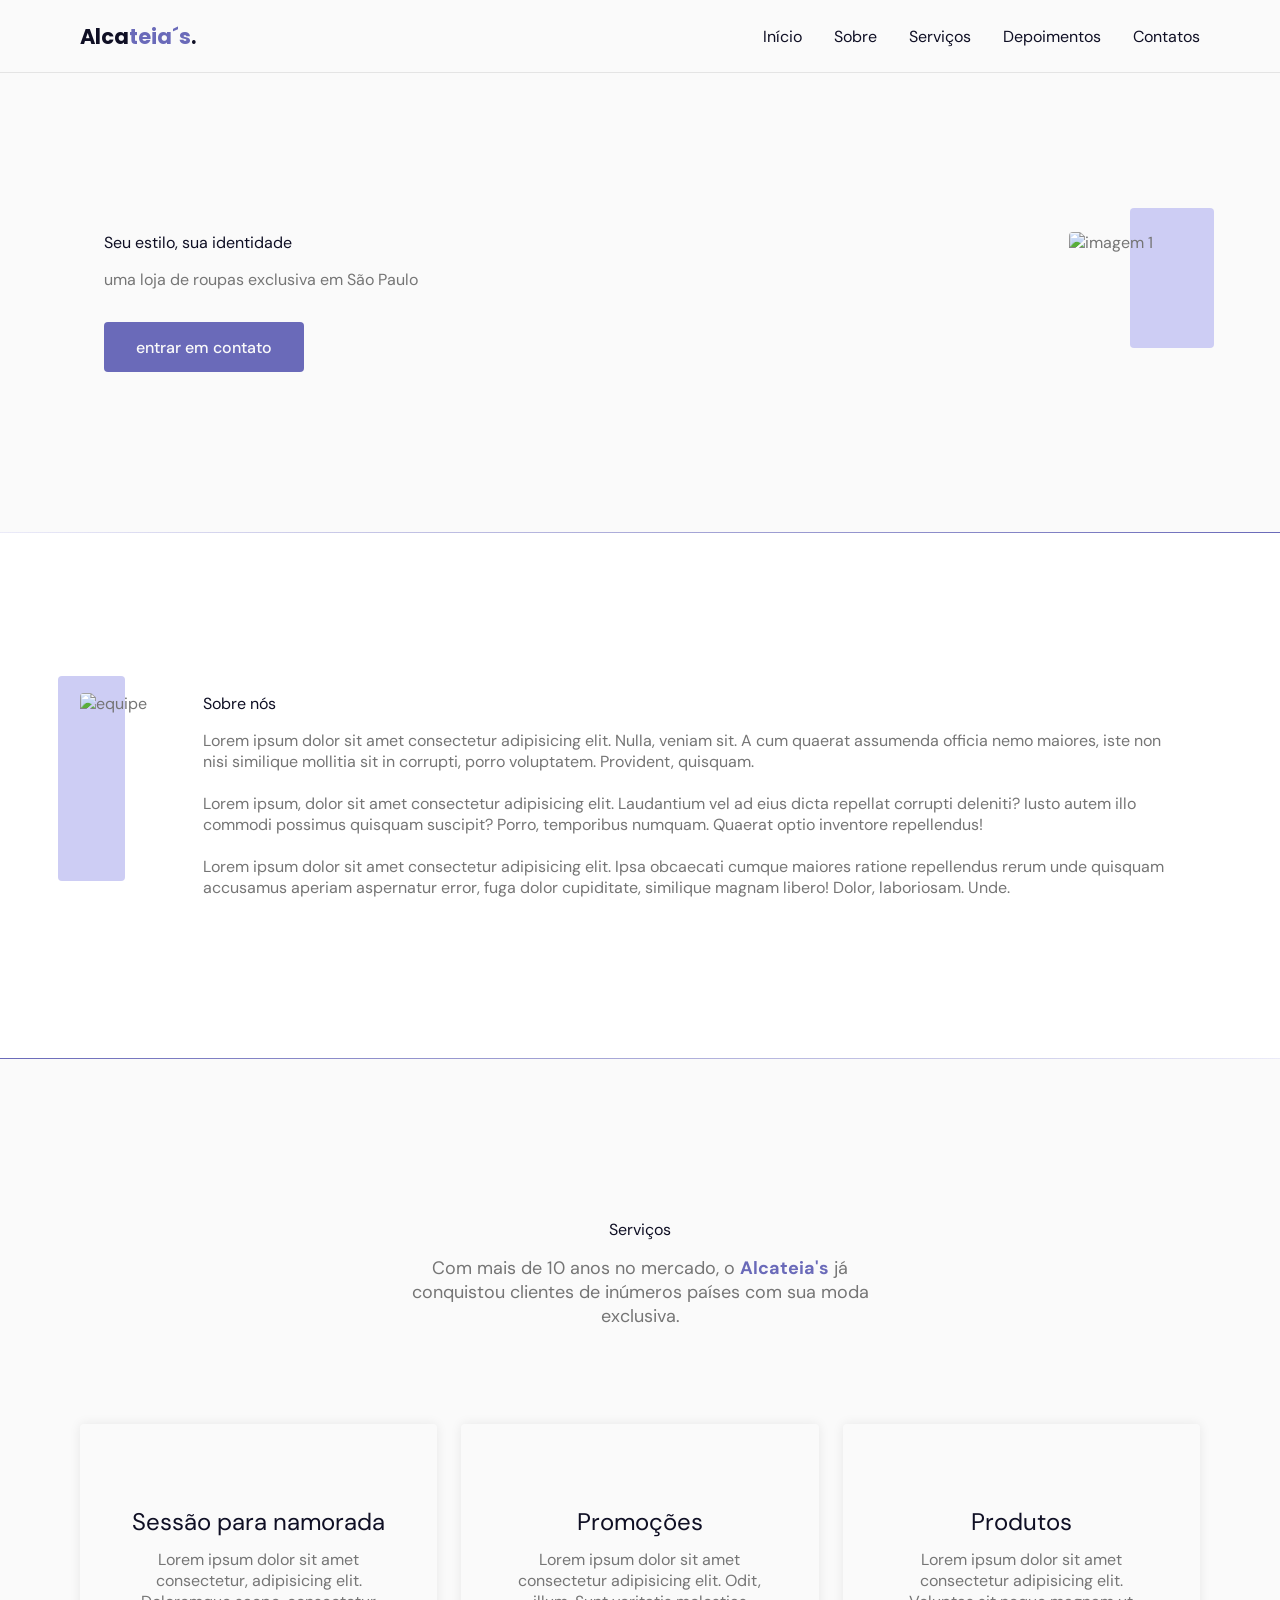
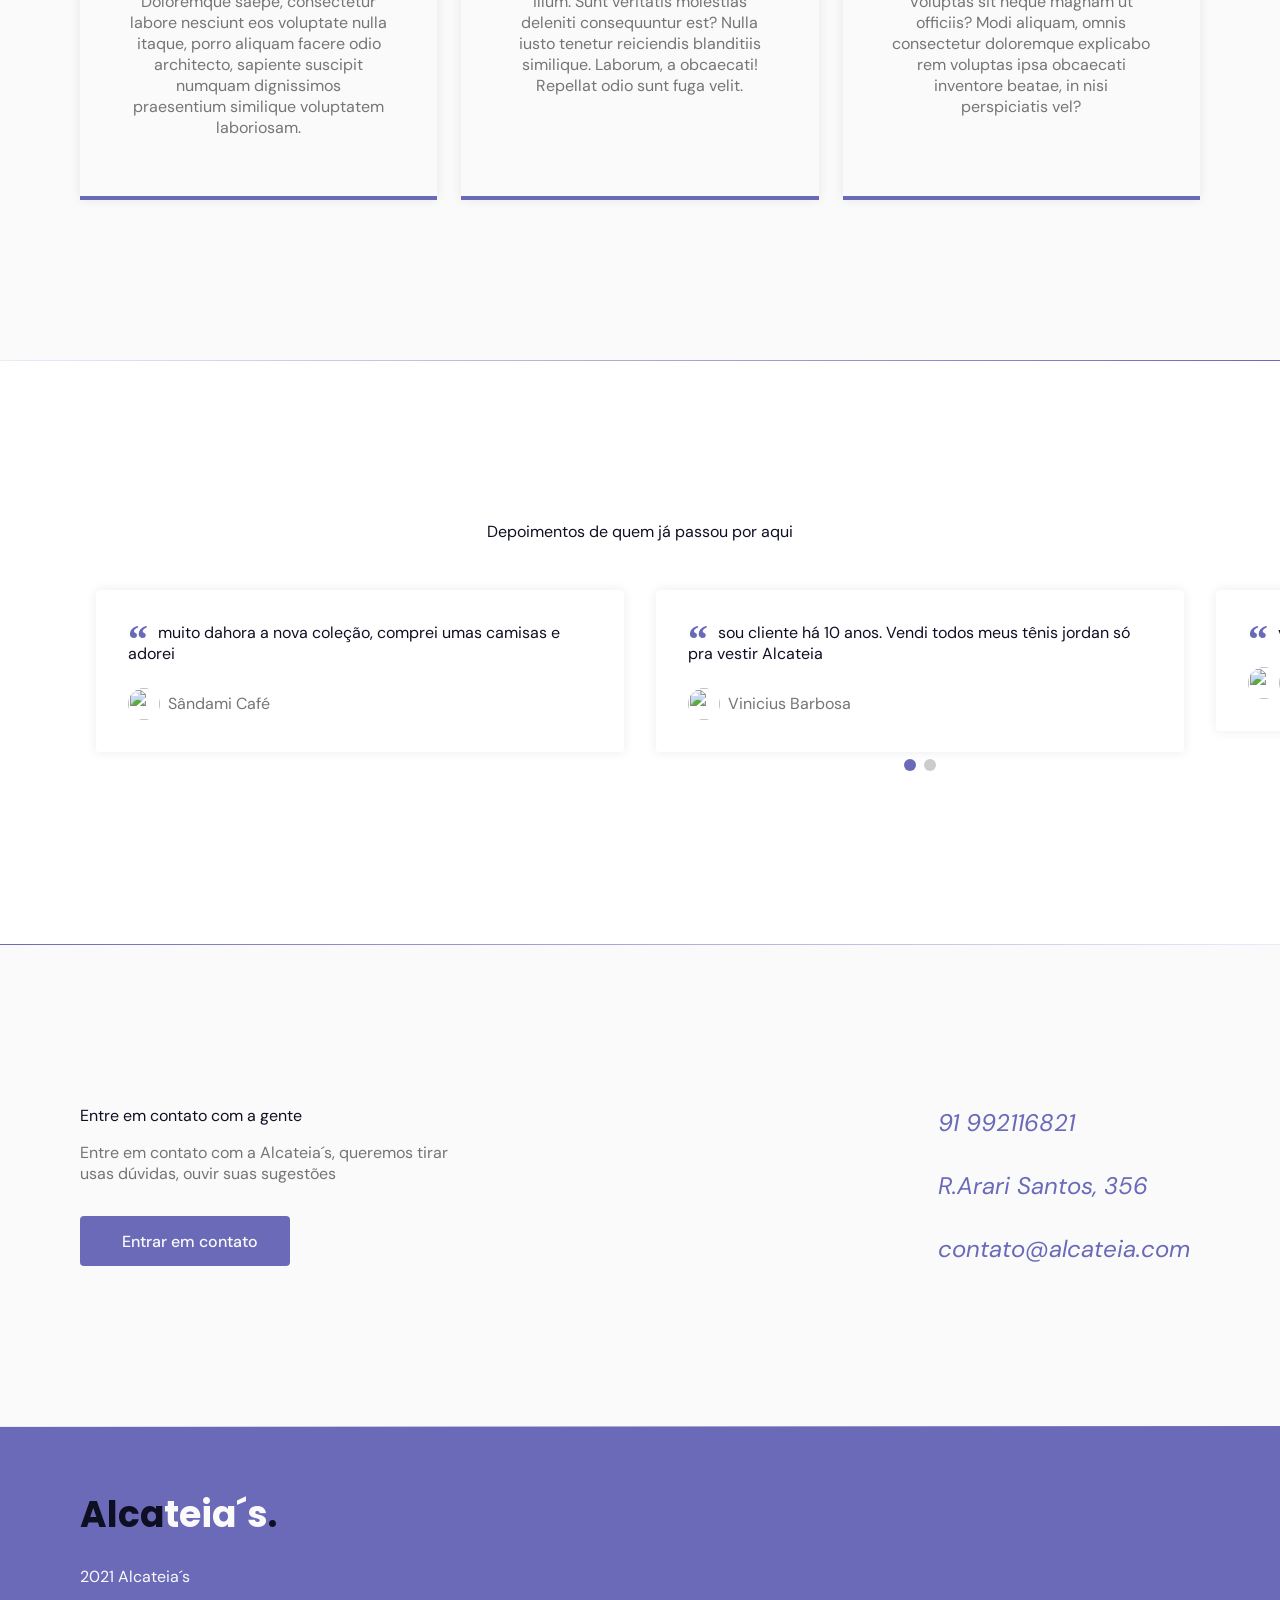
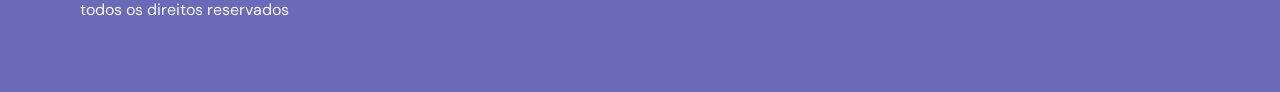
==== index.html @ 93d963b6 "Add files via upload" ====
<!DOCTYPE html>
<html lang="pt_br">
  <head>
    <meta charset="UTF-8" />
    <meta http-equiv="X-UA-Compatible" content="IE=edge" />
    <meta name="viewport" content="width=device-width, initial-scale=1.0" />
    <title>OriginSix</title>

    <!-- ICONES -->
    <link rel="stylesheet" href="icomoon/style.css" />

    <!-- swiper-->
    <link
      rel="stylesheet"
      href="https://unpkg.com/swiper/swiper-bundle.min.css"
    />
    <!-- STYLES -->
    <link rel="stylesheet" href="style.css" />

    <!-- fonts -->
    <link rel="preconnect" href="https://fonts.gstatic.com" />
    <link
      href="https://fonts.googleapis.com/css2?family=DM+Sans:wght@400;700&family=Poppins:wght@400;500;700&display=swap"
      rel="stylesheet"
    />
  </head>
  <body>
    <header id="header">
      <nav class="container">
        <a class="logo" href="#">Alca<span>teia´s</span>.</a>
        <!-- menu -->
        <div class="menu">
          <ul class="grid">
            <li><a class="title" href="#home">Início</a></li>
            <li><a class="title" href="#about">Sobre</a></li>
            <li><a class="title" href="#services">Serviços</a></li>
            <li><a class="title" href="#testimonials">Depoimentos</a></li>
            <li><a class="title" href="#contact">Contatos</a></li>
          </ul>
        </div>
        <!-- /menu-->
        <div class="toggle icon-menu"></div>
        <div class="toggle icon-close"></div>
      </nav>
    </header>

    <!-- HOME -->
    <main>
      <section class="section" id="home">
        <div class="container grid">
          <div class="image">
            <img
              src="https://images.unsplash.com/photo-1523381210434-271e8be1f52b?ixid=MnwxMjA3fDB8MHxzZWFyY2h8Mnx8Y2xvdGhpbmd8ZW58MHx8MHx8&ixlib=rb-1.2.1&auto=format&fit=crop&w=700&q=60"
              alt="imagem 1"
            />
          </div>
          <div class="text">
            <h2 class="title">Seu estilo, sua identidade</h2>
            <p>uma loja de roupas exclusiva em São Paulo</p>

            <a class="button" href="#">entrar em contato</a>
          </div>
        </div>
      </section>
      <div class="divider-1"></div>
      <!-- ABOUT -->

      <section class="section" id="about">
        <div class="container grid">
          <div class="image">
            <img
              src="https://images.unsplash.com/photo-1521737852567-6949f3f9f2b5?ixid=MnwxMjA3fDB8MHxzZWFyY2h8OXx8dGVhbXxlbnwwfHwwfHw%3D&ixlib=rb-1.2.1&auto=format&fit=crop&w=700&q=60"
              alt="equipe"
            />
          </div>
          <div class="text">
            <h2 class="title">Sobre nós</h2>
            <p>
              Lorem ipsum dolor sit amet consectetur adipisicing elit. Nulla,
              veniam sit. A cum quaerat assumenda officia nemo maiores, iste non
              nisi similique mollitia sit in corrupti, porro voluptatem.
              Provident, quisquam.
            </p>
            <br />
            <p>
              Lorem ipsum, dolor sit amet consectetur adipisicing elit.
              Laudantium vel ad eius dicta repellat corrupti deleniti? Iusto
              autem illo commodi possimus quisquam suscipit? Porro, temporibus
              numquam. Quaerat optio inventore repellendus!
            </p>
            <br />
            <p>
              Lorem ipsum dolor sit amet consectetur adipisicing elit. Ipsa
              obcaecati cumque maiores ratione repellendus rerum unde quisquam
              accusamus aperiam aspernatur error, fuga dolor cupiditate,
              similique magnam libero! Dolor, laboriosam. Unde.
            </p>
          </div>
        </div>
      </section>

      <div class="divider-2"></div>
      <!-- SERVICES -->

      <section class="section" id="services">
        <div class="container grid">
          <header>
            <h2 class="title">Serviços</h2>
            <p class="subtitle">
              Com mais de 10 anos no mercado, o <strong>Alcateia's</strong> já
              conquistou clientes de inúmeros países com sua moda exclusiva.
            </p>
          </header>

          <div class="cards grid">
            <div class="card">
              <i class="icon-woman-hair"></i>
              <h3 class="title">Sessão para namorada</h3>
              <p>
                Lorem ipsum dolor sit amet consectetur, adipisicing elit.
                Doloremque saepe, consectetur labore nesciunt eos voluptate
                nulla itaque, porro aliquam facere odio architecto, sapiente
                suscipit numquam dignissimos praesentium similique voluptatem
                laboriosam.
              </p>
            </div>
            <div class="card">
              <!-- LEMBRA QUE É CARD E NÃO CARDS COMO NA AULA-->
              <i class="icon-trim"></i>
              <h3 class="title">Promoções</h3>
              <p>
                Lorem ipsum dolor sit amet consectetur adipisicing elit. Odit,
                illum. Sunt veritatis molestias deleniti consequuntur est? Nulla
                iusto tenetur reiciendis blanditiis similique. Laborum, a
                obcaecati! Repellat odio sunt fuga velit.
              </p>
            </div>
            <div class="card">
              <i class="icon-cosmetic"></i>
              <h3 class="title">Produtos</h3>
              <p>
                Lorem ipsum dolor sit amet consectetur adipisicing elit.
                Voluptas sit neque magnam ut officiis? Modi aliquam, omnis
                consectetur doloremque explicabo rem voluptas ipsa obcaecati
                inventore beatae, in nisi perspiciatis vel?
              </p>
            </div>
          </div>
        </div>
      </section>
      <div class="divider-1"></div>

      <!-- TESTIMONIALS -->
      <section class="section" id="testimonials">
        <div class="container">
          <header>
            <h2 class="title">Depoimentos de quem já passou por aqui</h2>
          </header>

          <div class="testimonials swiper-container">
            <div class="swiper-wrapper">
              <div class="testimonial swiper-slide">
                <blockquote>
                  <p>
                    <span>&ldquo;</span>
                    muito dahora a nova coleção, comprei umas camisas e adorei
                  </p>

                  <cite>
                    <img src="icomoon/fotos/san.jfif" alt="" />
                    Sândami Café
                  </cite>
                </blockquote>
              </div>
              <div class="testimonial swiper-slide">
                <blockquote>
                  <p>
                    <span>&ldquo;</span>
                    sou cliente há 10 anos. Vendi todos meus tênis jordan só pra
                    vestir Alcateia
                  </p>

                  <cite>
                    <img src="icomoon/fotos/vinie.jfif" alt="" />
                    Vinicius Barbosa
                  </cite>
                </blockquote>
              </div>

              <div class="testimonial swiper-slide">
                <blockquote>
                  <p>
                    <span>&ldquo;</span>
                    virou crime? sândami por que tu me odeia?
                  </p>

                  <cite>
                    <img src="icomoon/fotos/pedro.jfif" alt="" />
                    João Pedro
                  </cite>
                </blockquote>
              </div>

              <!-- If we need pagination -->
              <div class="swiper-pagination"></div>
            </div>
          </div>
        </div>
      </section>
      <div class="divider-2"></div>

      <!-- CONTACT -->
      <section class="section" id="contact">
        <div class="container grid">
          <!-- TEXTOS-->
          <div class="text">
            <h2 class="title">Entre em contato com a gente</h2>
            <p>
              Entre em contato com a Alcateia´s, queremos tirar usas dúvidas,
              ouvir suas sugestões
            </p>
            <a
              href="https://api.whatsapp.com/send?phone=+55 63 9281-9799&text=olá, gostaria de tirar algumas dúvidas sobre a Alcateia´s"
              class="button"
              target="_blank"
            >
              <i class="icon-whatsapp"></i> Entrar em contato</a
            >
          </div>

          <!-- LINKS -->
          <div class="links">
            <ul class="grid">
              <li><i class="icon-phone"> 91 992116821</i></li>
              <li><i class="icon-map-pin">R.Arari Santos, 356</i></li>
              <li><i class="icon-mail">contato@alcateia.com</i></li>
            </ul>
          </div>
        </div>
      </section>

      <div class="divider-1"></div>
     
    </main>

     <!-- FOOTER -->
     <footer class="section">
      <div class="container grid">
        <div class="brand">
          <a class="logo logo-alt" href="#home">Alca<span>teia´s</span>.</a>
          <p> 2021 Alcateia´s</p>

          <p>todos os direitos reservados </p>


        </div>

        <div class="social grid">
          <a href="https://instagram.com" target="_blank">
            <i class="icon-instagram"></i></a>
          <a href="https://facebook.com">
            <i class="icon-facebook"></i></a>
          <a href="https://youtube.com">
            <i class="icon-youtube"></i></a>
        </div>

        </div>
      </div>
    </footer>
    

    <a href="#home" class="back-to-top"> <i class="icon-menu"></i></a>

    <!-- swiper-->
    <script src="https://unpkg.com/swiper/swiper-bundle.min.js"></script>

    <!-- scrollreveal -->
    <script src="https://unpkg.com/scrollreveal"></script>

    <!-- main.js-->

    <script src="main.js"></script>
  </body>
</html>
---- style.css ----
/* ================ RESET ========================= */
* {
  margin: 0;
  padding: 0;
  box-sizing: border-box;
}

ul {
  list-style: none;
}
a {
  text-decoration: none;
}
img {
  width: 100%;
  height: auto;
}

/* ================ VARIABLES ========================= */

:root {
  --header-height: 4.5rem;
  /*--lolzinho: rgba(71, 73, 73, 0.459); ==== variavel cm nome divertido p guardar propriedade de color*/

  --hue: 240;
  /* HSL color mode */
  --base-color: hsl(var(--hue) 36% 57%);
  --base-color-second: hsl(var(--hue) 65% 88%);
  --base-color-alt: hsl(var(--hue) 57% 53%); /*alernativa p modo hover */
  --title-color: hsl(var(--hue) 41% 10%);
  --text-color: hsl(0 0% 46%);
  --text-color-light: hsl(0 0% 98%);
  --body-color: hsl(0 0% 98%);

  /* fonts */
  --title-font-size: 1.875rem;
  --subtitle-font-size: 1rem;

  --title-font: 'Poppins', sans-serif;
  --body-font: 'DM Sans', sans-serif;
}

/* ================ BASE ========================= */
/* 
:target {
  scroll-margin-top: 0.8rem;
}  UMA DICA DE ALGUEM DA COMUNIDADE, MAS NÃO DEU CERTO*/
html {
  scroll-behavior: smooth; /* NÃO DEU CERTO A TRANSIÇÃO DE ROLAGEM*/
}

body {
  font: 400 1rem var(--body-font);
  color: var(--text-color);
  background: var(--body-color);
  -webkit-font-smoothing: antialiased;
}

.title {
  font: 700 var(--title-font-size) var(--title-color);
  color: var(--title-color);
  -webkit-font-smoothing: auto;
}

.button {
  /*color: var(--lolzinho); === chamando cor pela variavel lolzinho */
  background-color: var(--base-color);
  color: var(--text-color-light);
  height: 3.5rem;
  display: inline-flex;
  align-items: center;
  padding: 0 2rem;
  border-radius: 0.25rem;
  font: 500 1rem var(--body-font);
  transition: background 0.3s;
}

.button:hover {
  background-color: var(--base-color-alt);
}

.divider-1 {
  height: 1px;
  background: linear-gradient(
    270deg,
    hsla(var(--hue), 36%, 57%, 1),
    hsla(var(--hue), 65%, 88%, 0.34)
  );
}

.divider-2 {
  height: 1px;
  background: linear-gradient(
    270deg,
    hsla(var(--hue), 65%, 88%, 0.34),
    hsla(var(--hue), 36%, 57%, 1)
  );
}
/* ================ LAYOUT ========================= */
.container {
  margin-left: 1.5rem; /* esquerdo*/
  margin-right: 1.5rem; /*direito*/
}

.grid {
  display: grid; /* ele ativa novas funcionalidades do css*/
  gap: 2rem; /* ativou o gap que dá espaço entre os elementos */
}
.section {
  padding: calc(5rem + var(--header-height)) 0; /* 2 valores p se referir a cima/baixo o primeiro (5rem)e laterais o segundo (0)*/
}

.section .title {
  margin-bottom: 1rem;
}

.section .subtitle {
  font-size: var(--subtitle-font-size);
}

.section header {
  margin-bottom: 4rem;
}

.section header p strong {
  /* MÉRITO MEU. o prof não colocou <p>  p/ modificar o <strong> dentro do paragrafo, mas eu fiz assim para ser mais detalhista e deu certo*/
  color: var(--base-color);
}
#header {
  border-bottom: 1px solid #e4e4e4; /* borda abaixo, no cabeçalho ainda*/
  margin-bottom: 2rem; /* margem p baixo, p dar espaço*/
  display: flex;

  width: 100%;
  top: 0;
  left: 0;
  position: fixed;
  z-index: 100; /* profundidade eixo z*/
  background-color: var(--body-color);
}
#header.scroll {
  background: var(
    --text-color-light
  ); /* era só pra ser um teste, e fez um efeito incrivel de "vidro" */
  box-shadow: 0px 0px 12px rgba(0, 0, 0, 0.15);
}

/*#header.scroll .logo span {
  color: rgb(109, 218, 245);
} PRA MUDAR A COR DA LOGO QUANDO PASSAR PELO SCROLL 

#header.scroll .icon-menu {
  color: rgb(88, 167, 167);
  PRA MUDAR A COR DO MENU QUANDO PASSAR PELO SCROLL
} */

/* ================ LOGO ========================= */

.logo {
  font: 700 1.31rem var(--title-font);
  color: var(--title-color);
}

.logo span {
  color: var(--base-color);
}

.logo-alt span {
  color: var(--body-color);
}
/* ================ NAVIGATION ========================= */

nav {
  height: var(--header-height);
  display: flex; /* com o flex todos os elementos ficam um do lado do outro*/
  justify-content: space-between;
  height: 4.5rem;
  width: 100%;
  align-items: center; /* centralizar os dois elementos que estavam colados no topo, se eu quisesse que os itens fossem p baixo seria flex-end, ou p cima flex-start*/
}

nav ul li {
  text-align: center;
}

nav ul li a {
  transition: color 0.3s;
  position: relative;
}

nav ul li a:hover,
nav ul li a.active {
  color: var(--base-color);
}

nav ul li a::after {
  content: '';
  width: 0%;
  height: 2px;
  background: var(--base-color);

  position: absolute;
  left: 0;
  bottom: -1.5rem;

  transition: width 0.2s;
}
nav ul li a:hover::after,
nav ul li a.active::after {
  width: 100%;
}
nav .menu {
  opacity: 0;
  visibility: hidden;
  top: -20rem;
  transition: 0.2s;
}

nav .menu ul {
  display: none;
}

/* mostrar menu*/
nav.show .menu {
  opacity: 1;
  visibility: visible;

  background: var(--body-color);

  height: 100vh; /*view h = altura*/
  width: 100vw; /*view w = largura*/

  position: fixed;
  top: 0;
  left: 0;
  display: grid;
  place-content: center;
}

nav.show .menu ul {
  display: grid;
}
nav.show ul.grid {
  gap: 4rem;
}

/* toggle menu*/
.toggle {
  color: var(--base-color);
  font-size: 1.5rem;
  cursor: pointer;
}
nav .icon-close {
  visibility: hidden;
  opacity: 0;

  position: absolute;
  top: -1.5rem;
  right: 1.5rem;

  transition: 0.2s;
}

nav.show div.icon-close {
  visibility: visible;
  opacity: 1;
  top: 1.5rem;
}
/* ================ HOME ========================= */
#home {
  overflow: hidden;
}
#home .container {
  margin: 0;
}
#home .image {
  position: relative;
}
#home .image::before {
  content: '';
  height: 100%;
  width: 100%;
  background: var(--base-color-second);
  position: absolute;
  top: -16.8%;
  left: 16.7%;
  z-index: 0;
}
#home .image img {
  position: relative; /*ativou novas funcionalidade*/
  right: 2.93rem; /*empurra a imagem na lateral direita, por isso right /testar depois*/
}

#home .image img,
#home .image::before {
  border-radius: 0.25rem;
}

#home .text {
  margin-left: 1.5rem; /* esquerdo*/
  margin-right: 1.5rem; /*direito*/
  text-align: center;
}
#home .text h1 {
  margin-bottom: 1rem;
}

#home .text p {
  margin-bottom: 2rem;
  max-width: 100%; /* p segurar a barra de rolagem*/
}

/* ================ ABOUT ========================= */
#about {
  background: white;
}
#about .container {
  margin: 0;
}
#about .image {
  position: relative;
}
#about .image::before {
  content: '';
  height: 100%;
  width: 100%;
  background: var(--base-color-second);
  position: absolute;
  top: -8.3%;
  left: -33%;
  z-index: 0;
}
#about .image img {
  position: relative; /*ativou novas funcionalidade*/
}

#about .image img,
#about .image::before {
  border-radius: 0.25rem;
}

#about .text {
  margin-left: 1.5rem; /* esquerdo*/
  margin-right: 1.5rem; /*direito*/
}

/* ================ SERVICES  ========================= */

.cards.grid {
  gap: 1.5rem;
}

.card {
  padding: 3.625rem 2rem;
  box-shadow: 0px 0px 12px rgba(0, 0, 0, 0.08);
  border-bottom: 0.25rem solid var(--base-color);
  border-radius: 0.25rem 0.25rem 0 0;
  text-align: center;
}

.card i {
  display: block;
  margin-bottom: 1.5rem;
  font-size: 5rem;
  color: var(--base-color);
}

.card .title {
  font-size: 1.5rem;
  margin-bottom: 0.75rem;
}

/* ================ TESTIMONALS  ========================= */

#testimonials {
  background: rgb(255, 255, 255);
}

#testimonials .container {
  margin-left: 0;
  margin-right: 0;
  position: relative;
}

#testimonials header {
  margin-left: 1.5rem;
  margin-right: 1.5rem;
  margin-bottom: 0;
}
#testimonials blockquote {
  padding: 2rem;
  box-shadow: 0px 0px 12px rgba(0, 0, 0, 0.08);
  border-radius: 0.25rem;
}

#testimonials blockquote p {
  position: relative; /* relativa a posição absoluta do item a seguir*/
  text-indent: 1.875rem;
  margin-bottom: 1.5rem; /* pra criar um espaço embaixo da caixa*/
  color: var(--title-color);
}

#testimonials blockquote p span {
  font: 700 2.5rem serif;

  position: absolute;
  top: -0.375rem; /* DUVIDA: esse to e left só é ativado quando uso o position absolute*/
  left: -1.875rem;
  color: var(--base-color);
}

#testimonials cite {
  display: flex;
  align-items: center;
  font-style: normal;
}

#testimonials cite img {
  width: 2rem;
  height: 2rem;
  object-fit: cover;
  clip-path: circle();
  margin-right: 0.5rem;
}

/* swiper */

.swiper-slide {
  /* são os tres slides*/
  height: auto;
  padding: 2rem 1rem;

  position: relative;
}
.swiper-pagination-bullet {
  margin-left: 0.5rem;
  width: 0.75rem;
  height: 0.75rem;
}

.swiper-pagination {
  position: absolute;
  left: 1.5rem;
  right: 1.5rem;
  top: 13rem;
}

.swiper-pagination-bullet-active {
  background: var(--base-color);
}

/* ================ CONTACT  ========================= */

#contact .grid {
  gap: 4rem;
}

#contact .text p {
  margin-bottom: 2rem;
}

#contact .button i,
#contact ul li i {
  font-size: 1.5rem;
  margin-right: 0.625rem;
}

#contact ul.grid {
  gap: 2rem;
}

#contact ul li {
  display: flex;
  align-items: center;
}

#contact ul li i {
  color: var(--base-color);
}

/* ================ FOOTER  ========================= */

footer {
  background: var(--base-color);
}

footer.section {
  padding: 4rem 0;
}

footer .logo {
  display: inline-block;
  margin-bottom: 1.5rem;
}

footer .brand p {
  color: var(--text-color-light);
  margin-bottom: 0.75rem;
}

footer i {
  font-size: 1.5rem;
  color: var(--text-color-light);
}

footer .social {
  grid-auto-flow: column;
  width: fit-content;
}
footer .social a {
  transition: 0.3s; /* tem que ter o transition p poder fazer os icones de redes sociais se mecherem */
  display: inline-block; /* pq o "link A" é inline e não recebe a propriedade do translate, então tem que ser inline-block*/
}

footer .social a:hover {
  transform: translateY(
    -15px
  ); /* sinal de menos pq ele vai subir, caso contrario, ele desce*/
}
/* Back to top */

.back-to-top {
  background: var(--base-color);
  color: var(--text-color-light);

  position: fixed;
  right: 1rem;
  bottom: 1rem;

  padding: 0.7rem;
  clip-path: circle();

  font-size: 1.5rem;
  line-height: 0;

  visibility: hidden; /* hidden = esconder */
  opacity: 0;

  transition: 0.3s;
  transform: translateY(100%);
}

.back-to-top.show {
  visibility: visible;
  opacity: 1;
  transform: translateY(0);
}

/* ================== MEDIA QUERIES ================*/
/* extra large devices: 1200 > */
@media (min-width: 1200px) {
  /* reusable classes */
  .container {
    max-width: 1120px;
    margin-left: auto;
    margin-right: auto;
  }
  .section {
    padding: 10rem 0;
  }

  .section header,
  #testimonials header {
    max-width: 32rem;
    text-align: center;
    margin-left: auto;
    margin-right: auto;
  }

  .button {
    height: 3.125rem;
  }

  /* navigation */

  nav .menu {
    opacity: 1;
    visibility: visible;
    top: 0;
  }

  nav .menu ul {
    display: flex;
    gap: 2rem;
  }

  nav .menu ul li a.title {
    font: 400 1rem var(--body-font);
    -webkit-font-smoothing: antialiased;
  }
  nav .menu ul li a.title.active {
    font-weight: bold;
    -webkit-font-smoothing: auto;
  }

  nav .icon-menu {
    display: none;
  }
  /* layout */

  main {
    margin-top: var(--header-height);
  }

  /* home */

  #home .container {
    grid-auto-flow: column;
    justify-content: space-between;
    margin: 0 auto;
  }
  #home .image {
    order: 1;
  }

  #home .text {
    order: 0;
    max-width: 24rem;
    text-align: left;
  }

  /* about */
  #about .container {
    margin: 0 auto;
    grid-auto-flow: column;
  }

  /* services */
  .cards {
    grid-template-columns: 1fr 1fr 1fr;
  }

  .card {
    padding-left: 3rem; /* lateral esquerda */
    padding-right: 3rem; /* lateral direita */
  }

  /* testimonials*/
  #testimonials .container {
    margin-left: auto;
    margin-right: auto;
  }

  /* contact*/
  #contact .container {
    grid-auto-flow: column; /* deixa um do lado do outro como colunas*/
    align-items: center; /* alinha ao centro, pq um item tava mt em cima */
    justify-content: space-between; /* espaço entre eles */
  }

  #contact .text {
    max-width: 25rem;
  }

  /* footer */
  footer.section {
    padding: 3.75rem 0;
  }

  footer .container {
    grid-auto-flow: column;
    align-items: center;
    justify-content: space-between;
  }

  footer .logo {
    font-size: 2.25rem;
  }
}
/* large devices: 1023 > */
/* large devices: 992 > */
@media (min-width: 992px) {
  :root {
    --title-font-size: 2.2rem;
    --subtitle-font-size: 1.125rem;
  }
}
/* medium devices: 767 > */
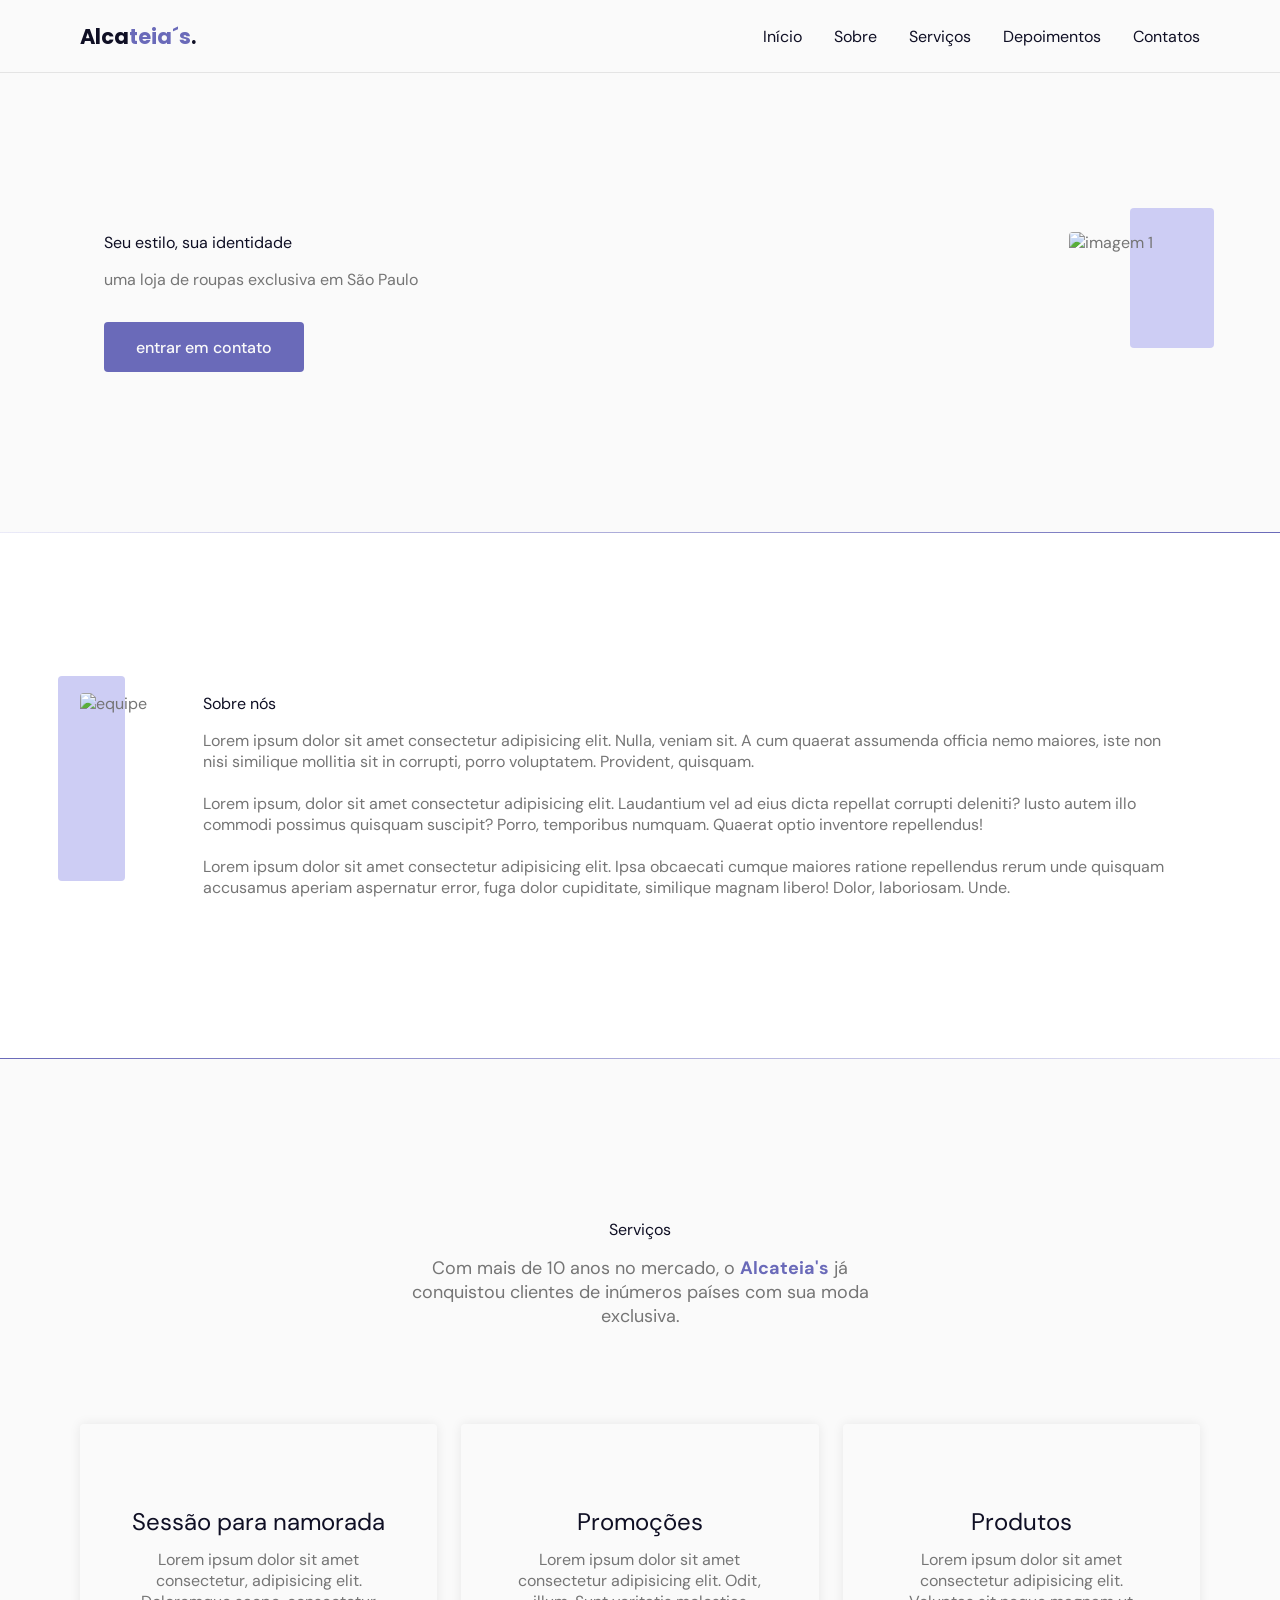
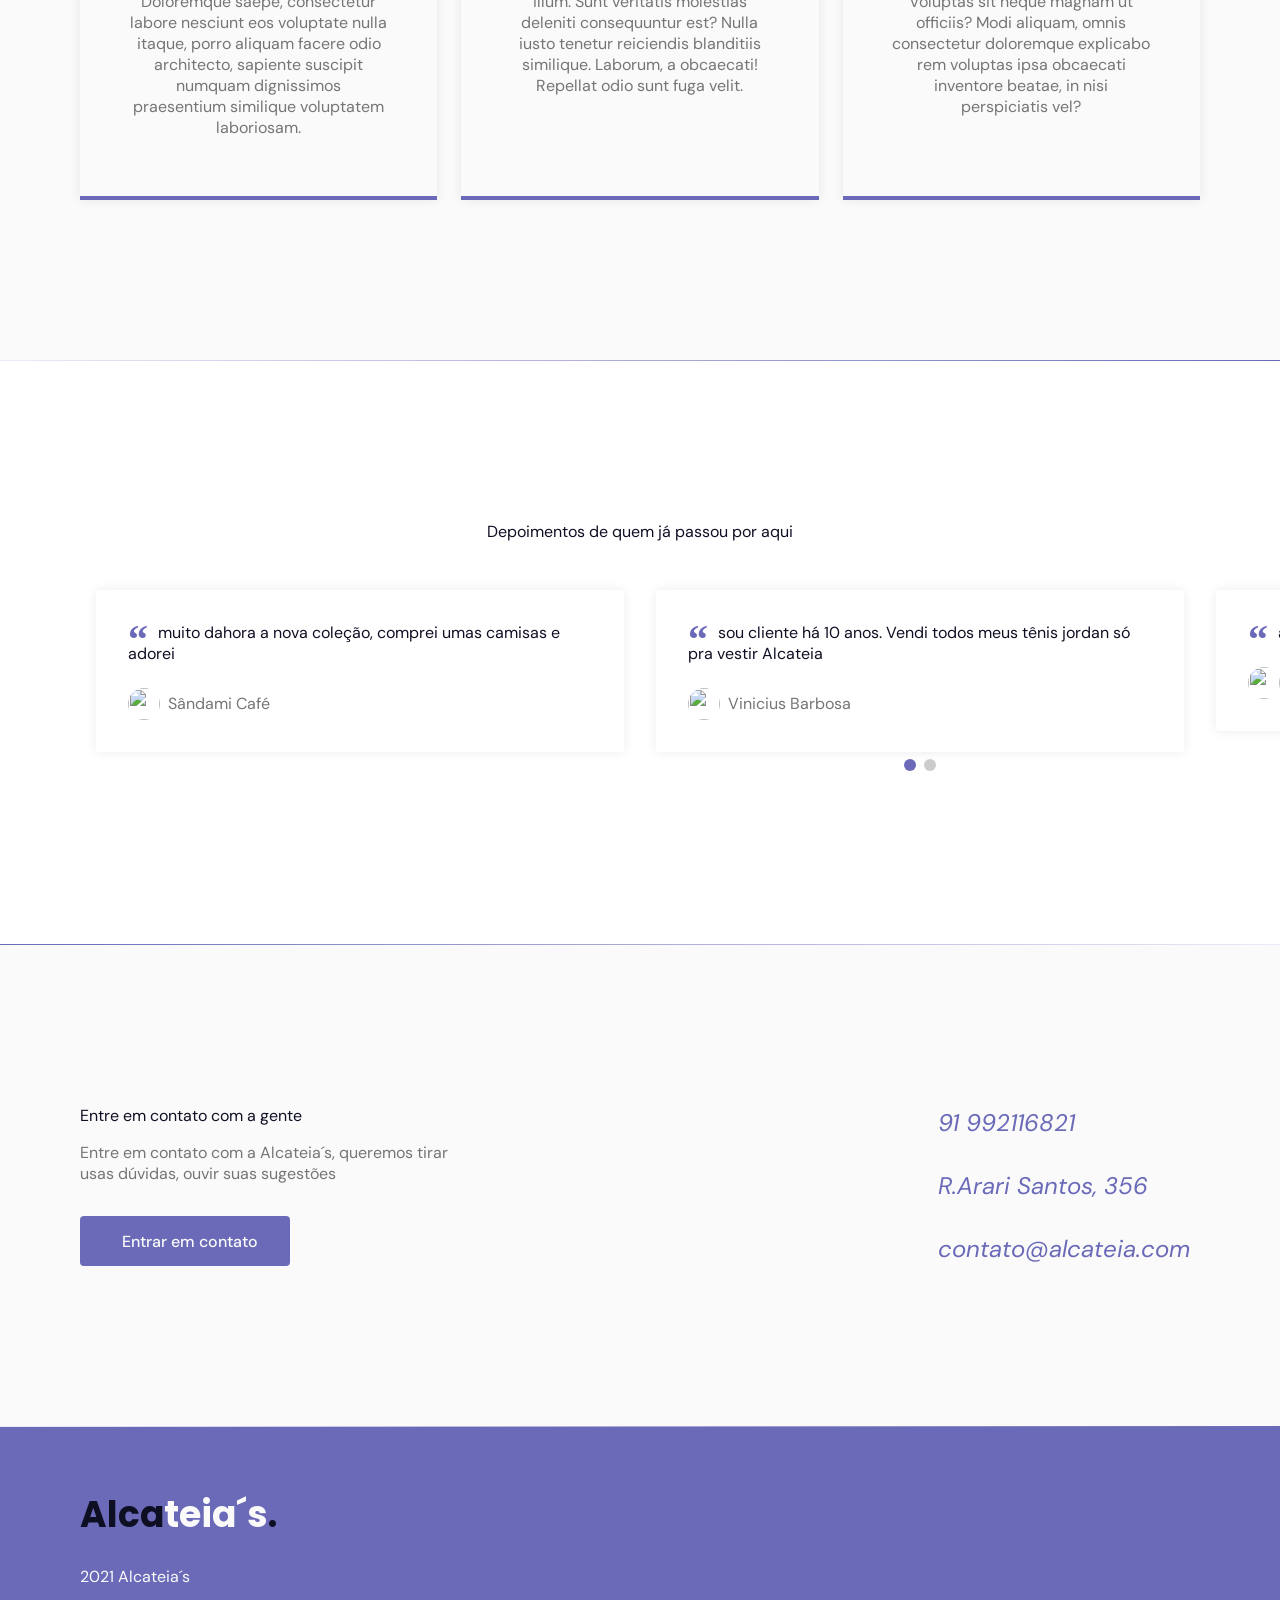
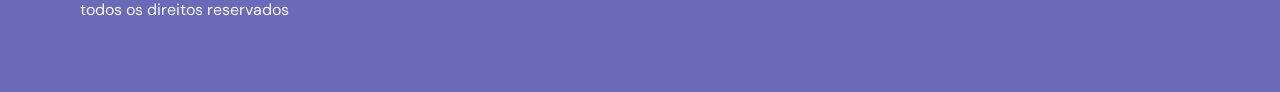
==== commit b01e61c0: "Update index.html" ====
--- a/index.html
+++ b/index.html
@@ -191,7 +191,7 @@
                 <blockquote>
                   <p>
                     <span>&ldquo;</span>
-                    virou crime? sândami por que tu me odeia?
+                    amei a coleção
                   </p>
 
                   <cite>
@@ -220,7 +220,7 @@
               ouvir suas sugestões
             </p>
             <a
-              href="https://api.whatsapp.com/send?phone=+55 63 9281-9799&text=olá, gostaria de tirar algumas dúvidas sobre a Alcateia´s"
+              href="#"
               class="button"
               target="_blank"
             >
